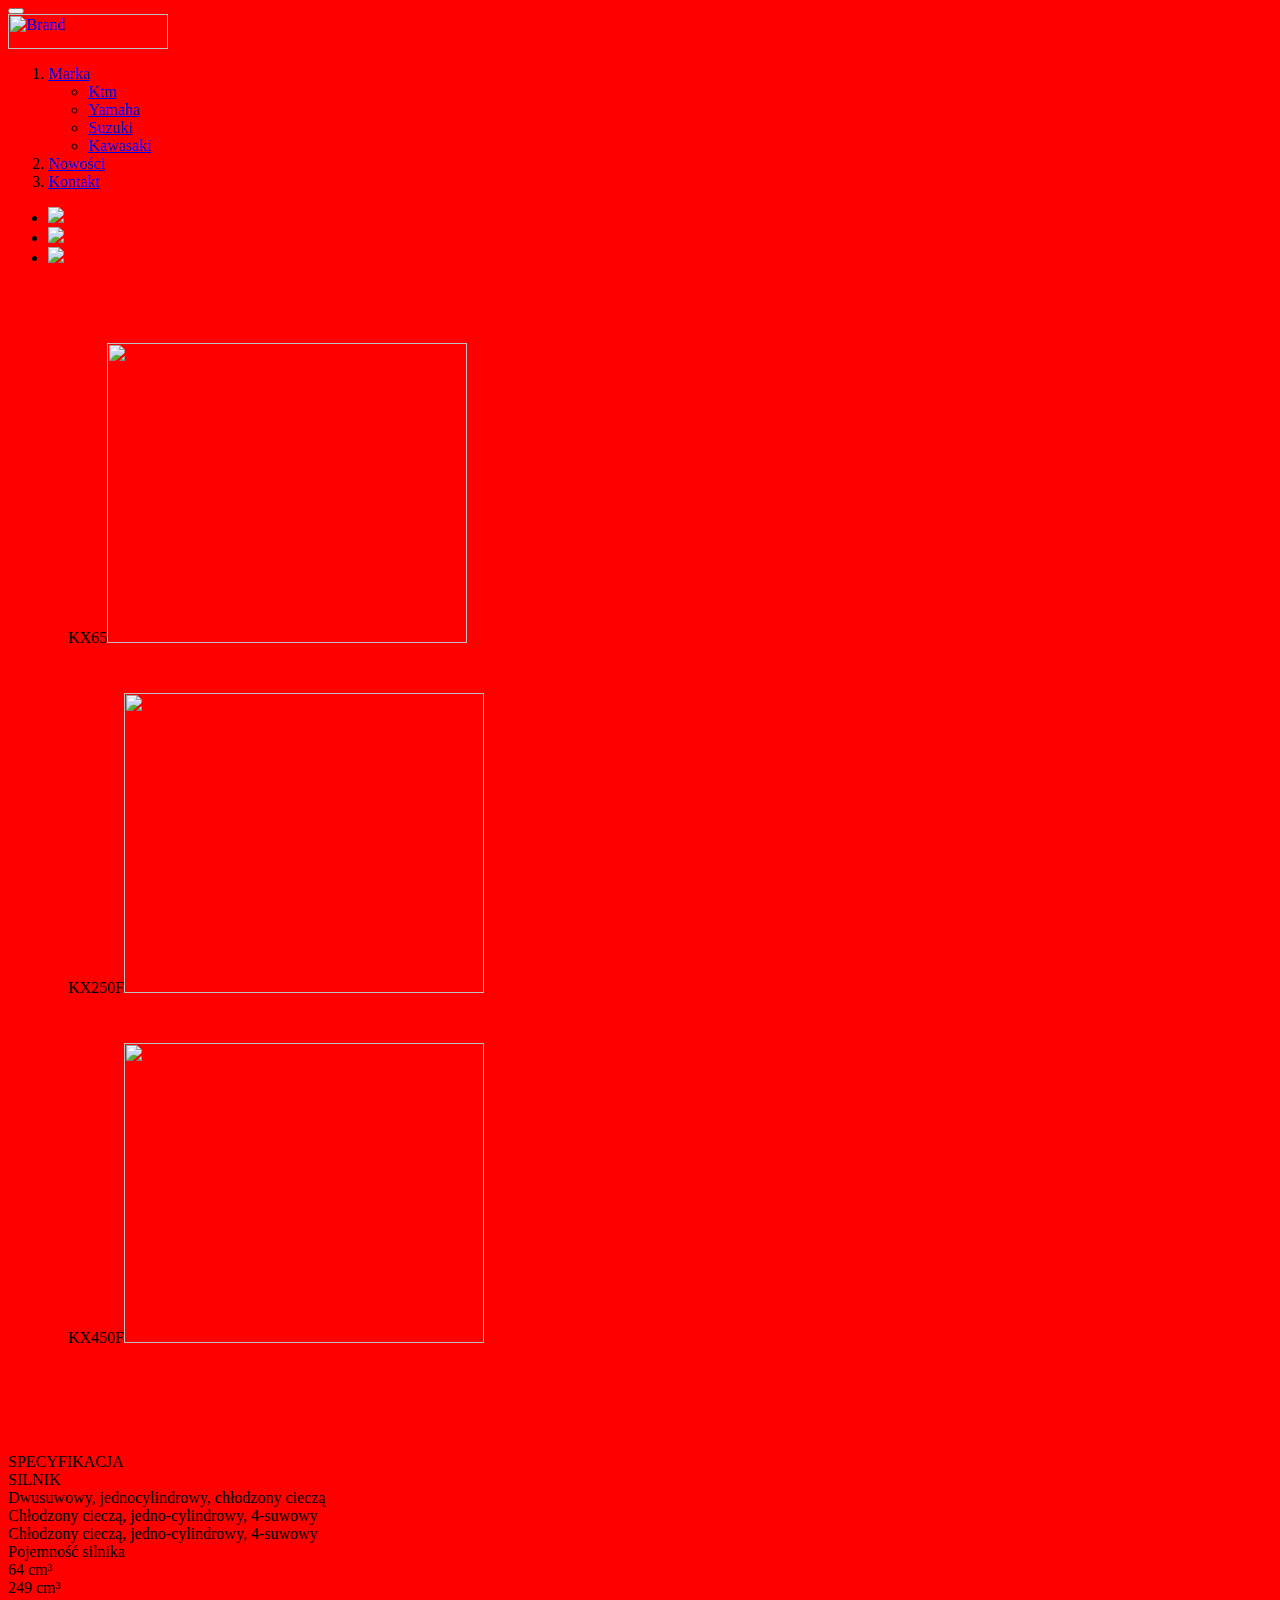
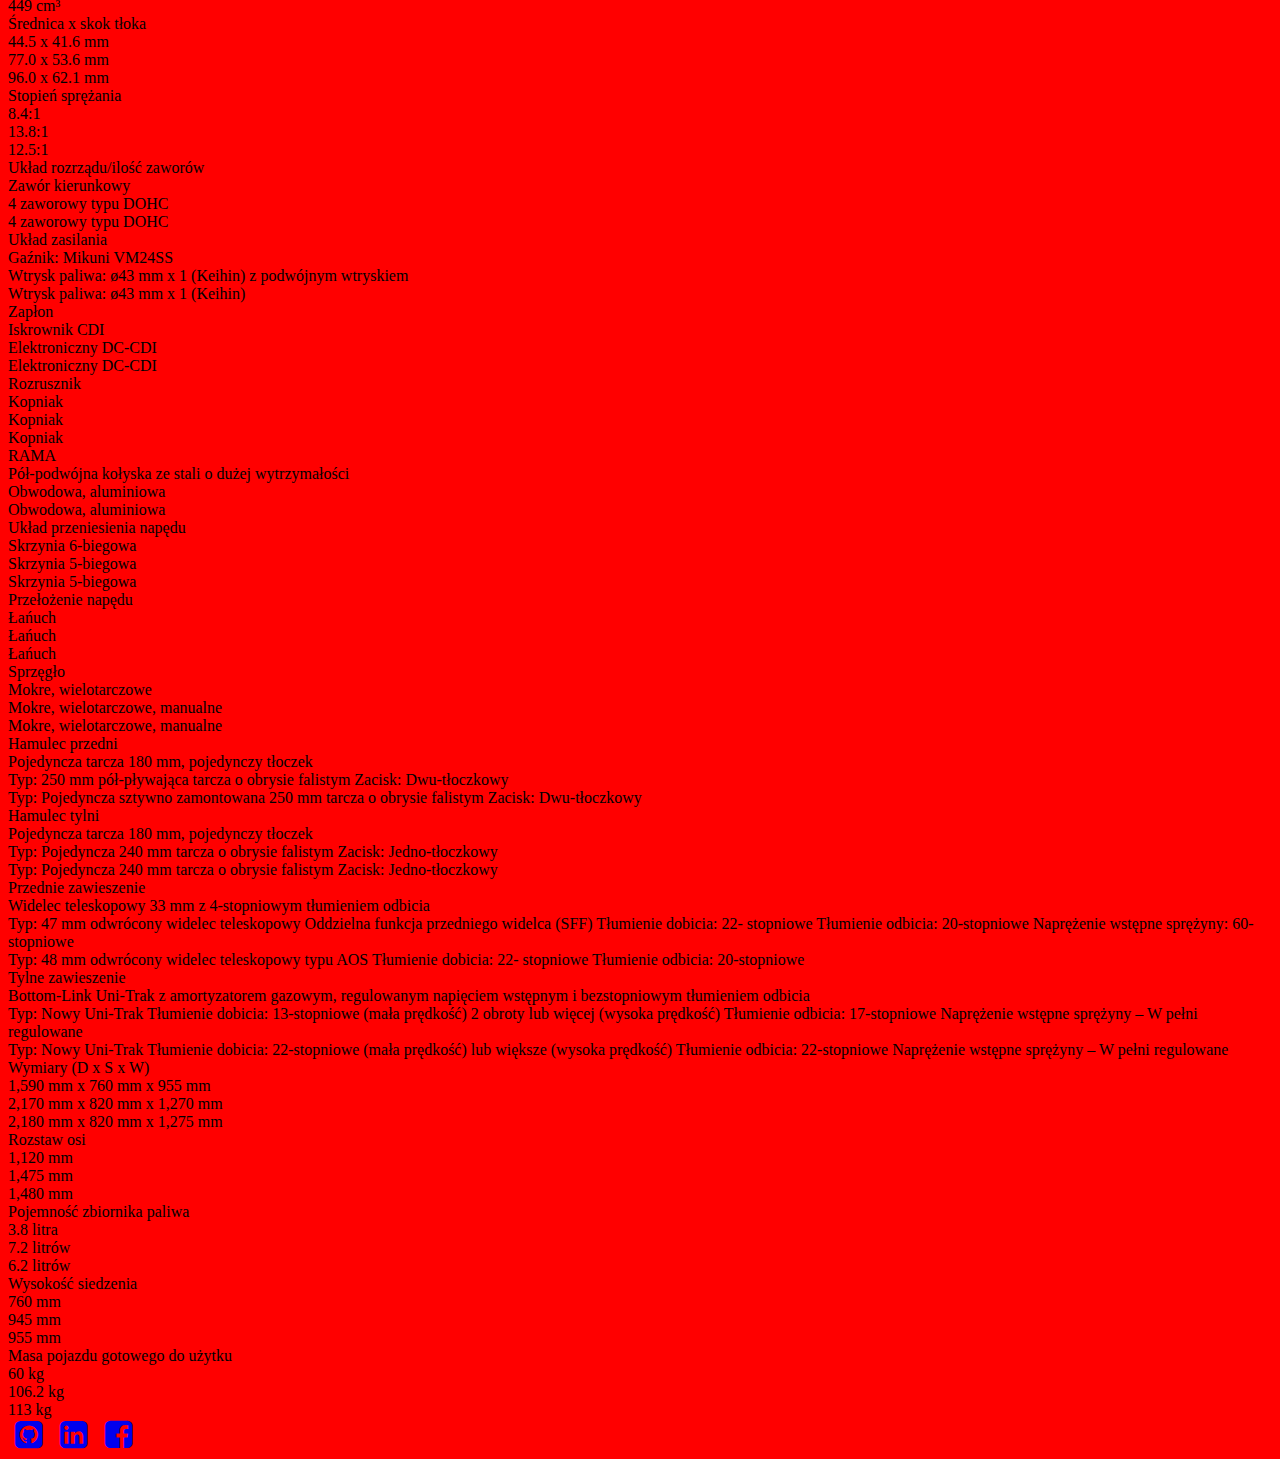
==== kawasaki.html @ 73e1bb9b "commit" ====
<!DOCYPE html>
<html>
	<head>
		<title>
			Kawasaki
		</title>
		<meta charset="UTF-8"/>
		<link rel="stylesheet" href="dist/css/bootstrap.min.css">
    	<link rel="stylesheet" href="dist/css/bootstrap-theme.min.css">
    	<script src="https://ajax.googleapis.com/ajax/libs/jquery/1.11.2/jquery.min.js"></script>
    	<script src="dist/js/bootstrap.js"></script>
    	<link rel="stylesheet" href="custom.css">  
        <link rel="stylesheet" href="http://maxcdn.bootstrapcdn.com/font-awesome/4.3.0/css/font-awesome.min.css">  

        <style>

        #wysokosc{
        position :absolute;
        top: 40px;
        left: auto;
        
        }

        </style>
	</head>

	<body>
		<body style="background: red;">
			<div class="navbar navbar-inverse navbar-fixed-top" role="banner">
    			<div class="container-fluid">
        			<div class="navbar-header">
            		  <button
                            type="button" class="navbar-toggle collapsed"
                    	   data-toggle="collapse"
                    	   data-target="#my-menu">
                		  <span class="sr-only">Toggle navigation</span>
                		  <span class="icon-bar"></span>
                		  <span class="icon-bar"></span>
                		  <span class="icon-bar"></span>
            		  </button>
                </div>
            <div class="navbar-collapse collapse" id="my-menu">
                    <a class="navbar-brand" href="http://www.kawasaki.pl/pl/products/motocross/2016/kx450f/overview?Uid=0880CQtQWAlfC1pYUA0MXFheXQlRCloJCVxfWl1fCllZX1s"><img width=160px height=35px alt="Brand" src="Pictures\kawasaki.png"></a>
                    <ol class="nav navbar-nav my_menu_center">
                		<li><a href="about.html">Marka</a>
                            <ul>
                                 <li><a href="ktm.html">Ktm</a></li>
                                 <li><a href="yamaha.html">Yamaha</a></li>
                                 <li><a href="suzuki.html">Suzuki</a></li>
                                 <li><a href="kawasaki.html">Kawasaki</a></li>
                            </ul>
                        </li>

                		<li><a href="#">Nowości</a></li>
                		<li><a href="#">Kontakt</a></li>
            		</ol>
            
            		<ul class="nav navbar-nav navbar-right">
                        <li><a href="index.html"><img src="Pictures\polski.png"></a></li>
                        <li><a href="index.html"><img src="Pictures\angielski.png"></a></li>
                        <li><a href="index.html"><img src="Pictures\rosyjski.png"></a></li>
            		</ul>
        		</div>

    			</div>
			</div>

            <div class="pas" style="padding: 60px">
                <div class="container">
                    <div class="row">
                        <div class="col-lg-4 kolumnaA" style="height: 350px">KX65<img src="Pictures\kx65.jpg" width="360" height="300"></div>
                        <div class="col-lg-4 kolumnaB" style="height: 350px">KX250F<img src="Pictures\kx250f.jpg" width="360" height="300"></div>
                        <div class="col-lg-4 kolumnaC" style="height: 350px">KX450F<img src="Pictures\obraz4.jpg" width="360" height="300"></div>
                    </div>
                </div>
            </div>

            <div class="pas2">
                <div class="container">
                    <div class="row">
                        <div class="pas4">
                            SPECYFIKACJA
                        </div>

                        <div class="pas3">
                            SILNIK
                        </div>
                    </div>
                </div>
            </div>

            <div class="pas">
                <div class="container">
                    <div class="row">
                        <div class="col-md-4 kolumnaA">Dwusuwowy, jednocylindrowy, chłodzony cieczą</div>
                        <div class="col-md-4 kolumnaB">Chłodzony cieczą, jedno-cylindrowy, 4-suwowy</div>
                        <div class="col-md-4 kolumnaC">Chłodzony cieczą, jedno-cylindrowy, 4-suwowy</div>
                    </div>
                </div>
            </div>

            <div class="pas2">
                <div class="container">
                    <div class="row">
                        <div class="pas3">
                            Pojemność silnika
                        </div>
                    </div>
                </div>
            </div>

            <div class="pas">
                <div class="container">
                    <div class="row">
                        <div class="col-md-4 kolumnaA">64 cm³</div>
                        <div class="col-md-4 kolumnaB">249 cm³</div>
                        <div class="col-md-4 kolumnaC">449 cm³</div>
                    </div>
                </div>
            </div>

            <div class="pas2">
                <div class="container">
                    <div class="row">
                        <div class="pas3">
                            Średnica x skok tłoka
                        </div>
                    </div>
                </div>
            </div>

            <div class="pas">
                <div class="container">
                    <div class="row">
                        <div class="col-md-4 kolumnaA">44.5 x 41.6 mm</div>
                        <div class="col-md-4 kolumnaB">77.0 x 53.6 mm</div>
                        <div class="col-md-4 kolumnaC">96.0 x 62.1 mm</div>
                    </div>
                </div>
            </div>

            <div class="pas2">
                <div class="container">
                    <div class="row">
                        <div class="pas3">
                            Stopień sprężania
                        </div>
                    </div>
                </div>
            </div>

            <div class="pas">
                <div class="container">
                    <div class="row">
                        <div class="col-md-4 kolumnaA">8.4:1</div>
                        <div class="col-md-4 kolumnaB">13.8:1</div>
                        <div class="col-md-4 kolumnaC">12.5:1</div>
                    </div>
                </div>
            </div>

            <div class="pas2">
                <div class="container">
                    <div class="row">
                        <div class="pas3">
                            Układ rozrządu/ilość zaworów
                        </div>
                    </div>
                </div>
            </div>

            <div class="pas">
                <div class="container">
                    <div class="row">
                        <div class="col-md-4 kolumnaA">Zawór kierunkowy</div>
                        <div class="col-md-4 kolumnaB">4 zaworowy typu DOHC</div>
                        <div class="col-md-4 kolumnaC">4 zaworowy typu DOHC</div>
                    </div>
                </div>
            </div>

            <div class="pas2">
                <div class="container">
                    <div class="row">
                        <div class="pas3">
                            Układ zasilania
                        </div>
                    </div>
                </div>
            </div>

            <div class="pas">
                <div class="container">
                    <div class="row">
                        <div class="col-md-4 kolumnaA">Gaźnik: Mikuni VM24SS</div>
                        <div class="col-md-4 kolumnaB">Wtrysk paliwa: ø43 mm x 1 (Keihin) z podwójnym wtryskiem</div>
                        <div class="col-md-4 kolumnaC">Wtrysk paliwa: ø43 mm x 1 (Keihin)</div>
                    </div>
                </div>
            </div>

            <div class="pas2">
                <div class="container">
                    <div class="row">
                        <div class="pas3">
                            Zapłon
                        </div>
                    </div>
                </div>
            </div>

            <div class="pas">
                <div class="container">
                    <div class="row">
                        <div class="col-md-4 kolumnaA">Iskrownik CDI</div>
                        <div class="col-md-4 kolumnaB">Elektroniczny DC-CDI</div>
                        <div class="col-md-4 kolumnaC">Elektroniczny DC-CDI</div>
                    </div>
                </div>
            </div>

            <div class="pas2">
                <div class="container">
                    <div class="row">
                        <div class="pas3">
                            Rozrusznik
                        </div>
                    </div>
                </div>
            </div>

            <div class="pas">
                <div class="container">
                    <div class="row">
                        <div class="col-md-4 kolumnaA">Kopniak</div>
                        <div class="col-md-4 kolumnaB">Kopniak</div>
                        <div class="col-md-4 kolumnaC">Kopniak</div>
                    </div>
                </div>
            </div>

            <div class="pas2">
                <div class="container">
                    <div class="row">
                        <div class="pas3">
                            RAMA
                        </div>
                    </div>
                </div>
            </div>

            <div class="pas">
                <div class="container">
                    <div class="row">
                        <div class="col-md-4 kolumnaA">Pół-podwójna kołyska ze stali o dużej wytrzymałości</div>
                        <div class="col-md-4 kolumnaB">Obwodowa, aluminiowa</div>
                        <div class="col-md-4 kolumnaC">Obwodowa, aluminiowa</div>
                    </div>
                </div>
            </div>

            <div class="pas2">
                <div class="container">
                    <div class="row">
                        <div class="pas3">
                            Układ przeniesienia napędu
                        </div>
                    </div>
                </div>
            </div>

            <div class="pas">
                <div class="container">
                    <div class="row">
                        <div class="col-md-4 kolumnaA">Skrzynia 6-biegowa</div>
                        <div class="col-md-4 kolumnaB">Skrzynia 5-biegowa</div>
                        <div class="col-md-4 kolumnaC">Skrzynia 5-biegowa</div>
                    </div>
                </div>
            </div>

            <div class="pas2">
                <div class="container">
                    <div class="row">
                        <div class="pas3">
                            Przełożenie napędu
                        </div>
                    </div>
                </div>
            </div>

            <div class="pas">
                <div class="container">
                    <div class="row">
                        <div class="col-md-4 kolumnaA">Łańuch</div>
                        <div class="col-md-4 kolumnaB">Łańuch</div>
                        <div class="col-md-4 kolumnaC">Łańuch</div>
                    </div>
                </div>
            </div>

            <div class="pas2">
                <div class="container">
                    <div class="row">
                        <div class="pas3">
                            Sprzęgło
                        </div>
                    </div>
                </div>
            </div>

            <div class="pas">
                <div class="container">
                    <div class="row">
                        <div class="col-md-4 kolumnaA">Mokre, wielotarczowe</div>
                        <div class="col-md-4 kolumnaB">Mokre, wielotarczowe, manualne</div>
                        <div class="col-md-4 kolumnaC">Mokre, wielotarczowe, manualne</div>
                    </div>
                </div>
            </div>

             <div class="pas2">
                <div class="container">
                    <div class="row">
                        <div class="pas3">
                            Hamulec przedni
                        </div>
                    </div>
                </div>
            </div>

            <div class="pas">
                <div class="container">
                    <div class="row">
                        <div class="col-md-4 kolumnaA">Pojedyncza tarcza 180 mm, pojedynczy tłoczek</div>
                        <div class="col-md-4 kolumnaB">Typ: 250 mm pół-pływająca tarcza o obrysie falistym Zacisk: Dwu-tłoczkowy</div>
                        <div class="col-md-4 kolumnaC">Typ: Pojedyncza sztywno zamontowana 250 mm tarcza o obrysie falistym Zacisk: Dwu-tłoczkowy</div>
                    </div>
                </div>
            </div>

            <div class="pas2">
                <div class="container">
                    <div class="row">
                        <div class="pas3">
                            Hamulec tylni
                        </div>
                    </div>
                </div>
            </div>

            <div class="pas">
                <div class="container">
                    <div class="row">
                        <div class="col-md-4 kolumnaA">Pojedyncza tarcza 180 mm, pojedynczy tłoczek</div>
                        <div class="col-md-4 kolumnaB">Typ: Pojedyncza 240 mm tarcza o obrysie falistym Zacisk: Jedno-tłoczkowy</div>
                        <div class="col-md-4 kolumnaC">Typ: Pojedyncza 240 mm tarcza o obrysie falistym Zacisk: Jedno-tłoczkowy</div>
                    </div>
                </div>
            </div>

            <div class="pas2">
                <div class="container">
                    <div class="row">
                        <div class="pas3">
                            Przednie zawieszenie
                        </div>
                    </div>
                </div>
            </div>

            <div class="pas">
                <div class="container">
                    <div class="row">
                        <div class="col-md-4 kolumnaA">Widelec teleskopowy 33 mm z 4-stopniowym tłumieniem odbicia</div>
                        <div class="col-md-4 kolumnaB">Typ: 47 mm odwrócony widelec teleskopowy Oddzielna funkcja przedniego widelca (SFF) Tłumienie dobicia: 22- stopniowe Tłumienie odbicia: 20-stopniowe Naprężenie wstępne sprężyny: 60-stopniowe</div>
                        <div class="col-md-4 kolumnaC">Typ: 48 mm odwrócony widelec teleskopowy typu AOS Tłumienie dobicia: 22- stopniowe Tłumienie odbicia: 20-stopniowe</div>
                    </div>
                </div>
            </div>

            <div class="pas2">
                <div class="container">
                    <div class="row">
                        <div class="pas3">
                            Tylne zawieszenie
                        </div>
                    </div>
                </div>
            </div>

            <div class="pas">
                <div class="container">
                    <div class="row">
                        <div class="col-md-4 kolumnaA">Bottom-Link Uni-Trak z amortyzatorem gazowym, regulowanym napięciem wstępnym i bezstopniowym tłumieniem odbicia</div>
                        <div class="col-md-4 kolumnaB">Typ: Nowy Uni-Trak Tłumienie dobicia: 13-stopniowe (mała prędkość) 2 obroty lub więcej (wysoka prędkość) Tłumienie odbicia: 17-stopniowe Naprężenie wstępne sprężyny – W pełni regulowane</div>
                        <div class="col-md-4 kolumnaC">Typ: Nowy Uni-Trak Tłumienie dobicia: 22-stopniowe (mała prędkość) lub większe (wysoka prędkość) Tłumienie odbicia: 22-stopniowe Naprężenie wstępne sprężyny – W pełni regulowane</div>
                    </div>
                </div>
            </div>

            <div class="pas2">
                <div class="container">
                    <div class="row">
                        <div class="pas3">
                            Wymiary (D x S x W)
                        </div>
                    </div>
                </div>
            </div>

            <div class="pas">
                <div class="container">
                    <div class="row">
                        <div class="col-md-4 kolumnaA">1,590 mm x 760 mm x 955 mm</div>
                        <div class="col-md-4 kolumnaB">2,170 mm x 820 mm x 1,270 mm</div>
                        <div class="col-md-4 kolumnaC">2,180 mm x 820 mm x 1,275 mm</div>
                    </div>
                </div>
            </div>

            <div class="pas2">
                <div class="container">
                    <div class="row">
                        <div class="pas3">
                            Rozstaw osi
                        </div>
                    </div>
                </div>
            </div>

            <div class="pas">
                <div class="container">
                    <div class="row">
                        <div class="col-md-4 kolumnaA">1,120 mm</div>
                        <div class="col-md-4 kolumnaB">1,475 mm</div>
                        <div class="col-md-4 kolumnaC">1,480 mm</div>
                    </div>
                </div>
            </div>

            <div class="pas2">
                <div class="container">
                    <div class="row">
                        <div class="pas3">
                            Pojemność zbiornika paliwa
                        </div>
                    </div>
                </div>
            </div>

            <div class="pas">
                <div class="container">
                    <div class="row">
                        <div class="col-md-4 kolumnaA">3.8 litra</div>
                        <div class="col-md-4 kolumnaB">7.2 litrów</div>
                        <div class="col-md-4 kolumnaC">6.2 litrów</div>
                    </div>
                </div>
            </div>

            <div class="pas2">
                <div class="container">
                    <div class="row">
                        <div class="pas3">
                            Wysokość siedzenia
                        </div>
                    </div>
                </div>
            </div>

            <div class="pas">
                <div class="container">
                    <div class="row">
                        <div class="col-md-4 kolumnaA">760 mm</div>
                        <div class="col-md-4 kolumnaB">945 mm</div>
                        <div class="col-md-4 kolumnaC">955 mm</div>
                    </div>
                </div>
            </div>

            <div class="pas2">
                <div class="container">
                    <div class="row">
                        <div class="pas3">
                            Masa pojazdu gotowego do użytku
                        </div>
                    </div>
                </div>
            </div>

            <div class="pas">
                <div class="container">
                    <div class="row">
                        <div class="col-md-4 kolumnaA">60 kg</div>
                        <div class="col-md-4 kolumnaB">106.2 kg</div>
                        <div class="col-md-4 kolumnaC">113 kg</div>
                    </div>
                </div>
            </div>

        
            <footer class="footer">
                <div class="container text-center">
                     <a href="https://github.com/"><i class="fa fa-github-square fa-2x fa-fw"></i></a>
                    <a href="#"><i class="fa fa-linkedin-square fa-2x fa-fw"></i></a>
                    <a href="https://www.facebook.com/"><i class="fa fa-facebook-square fa-2x fa-fw"></i></a>
                </div>
            </footer>
        
	</body>
</html>
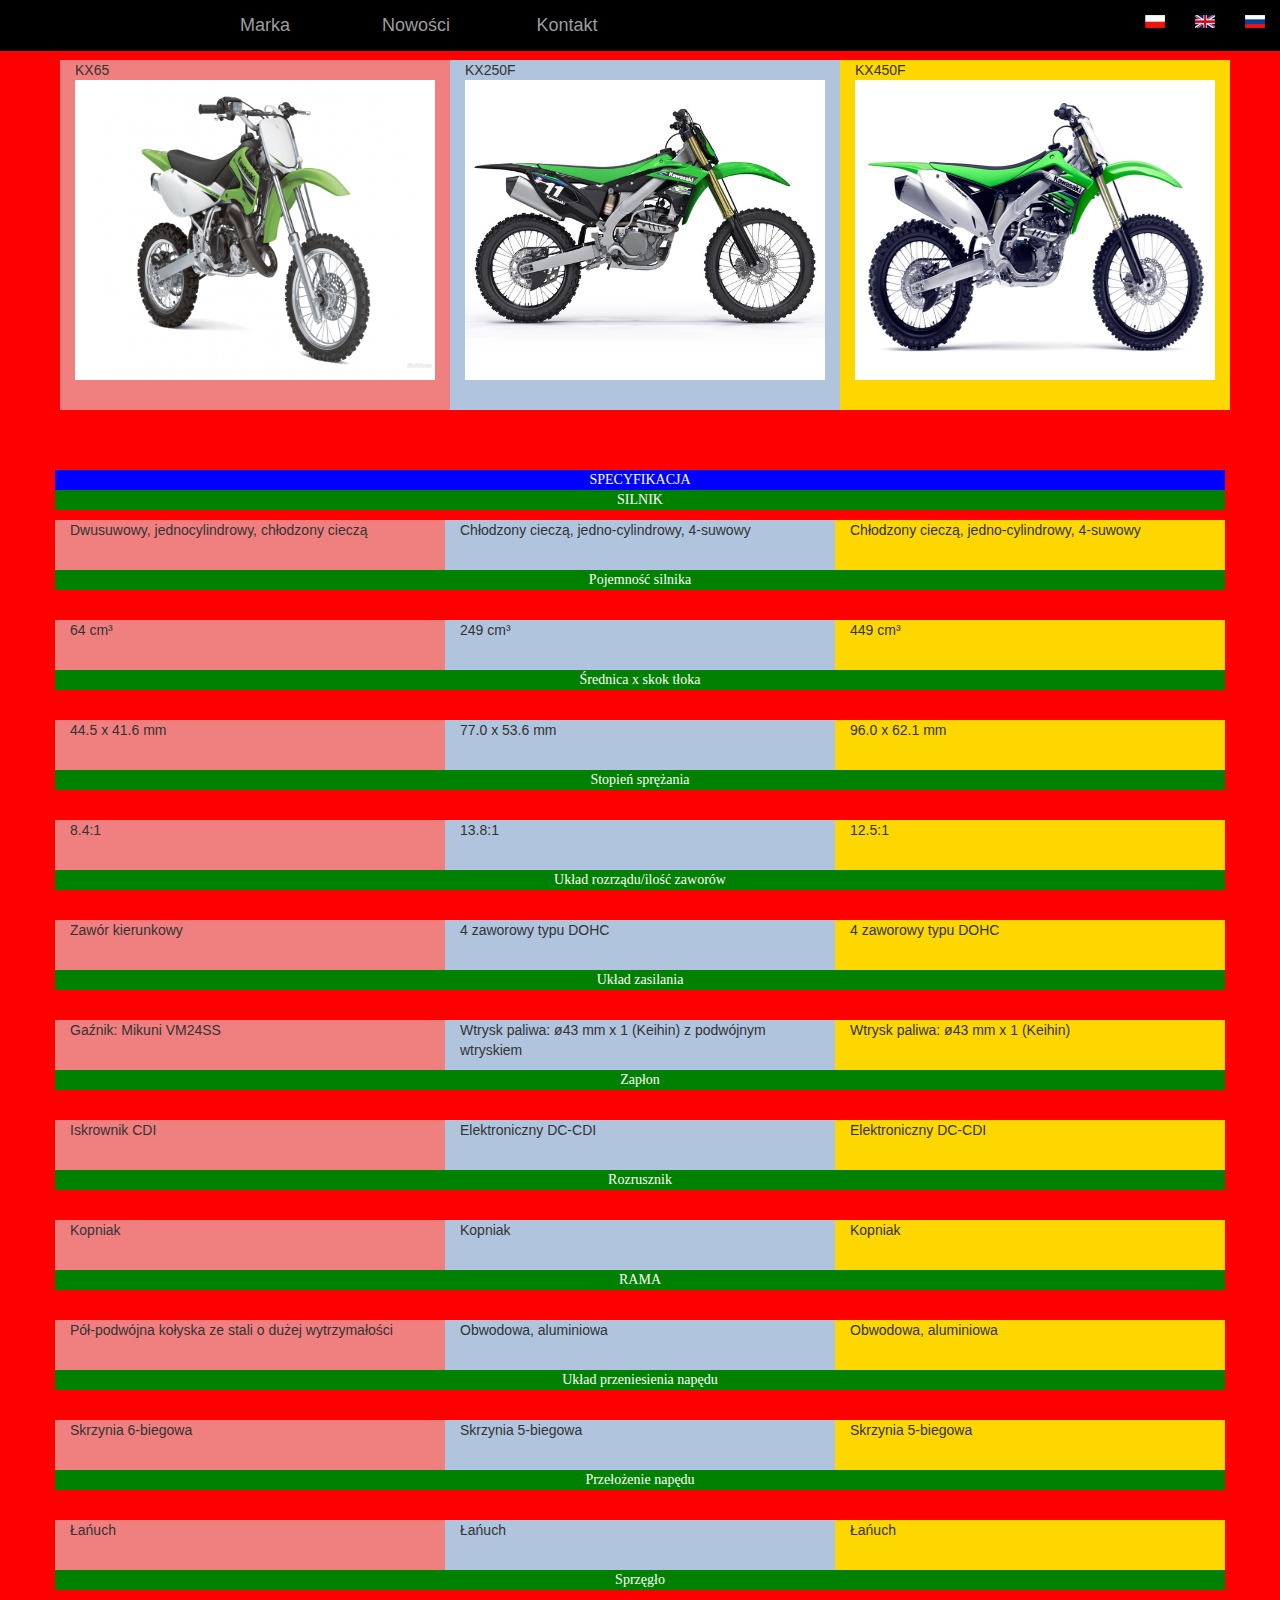
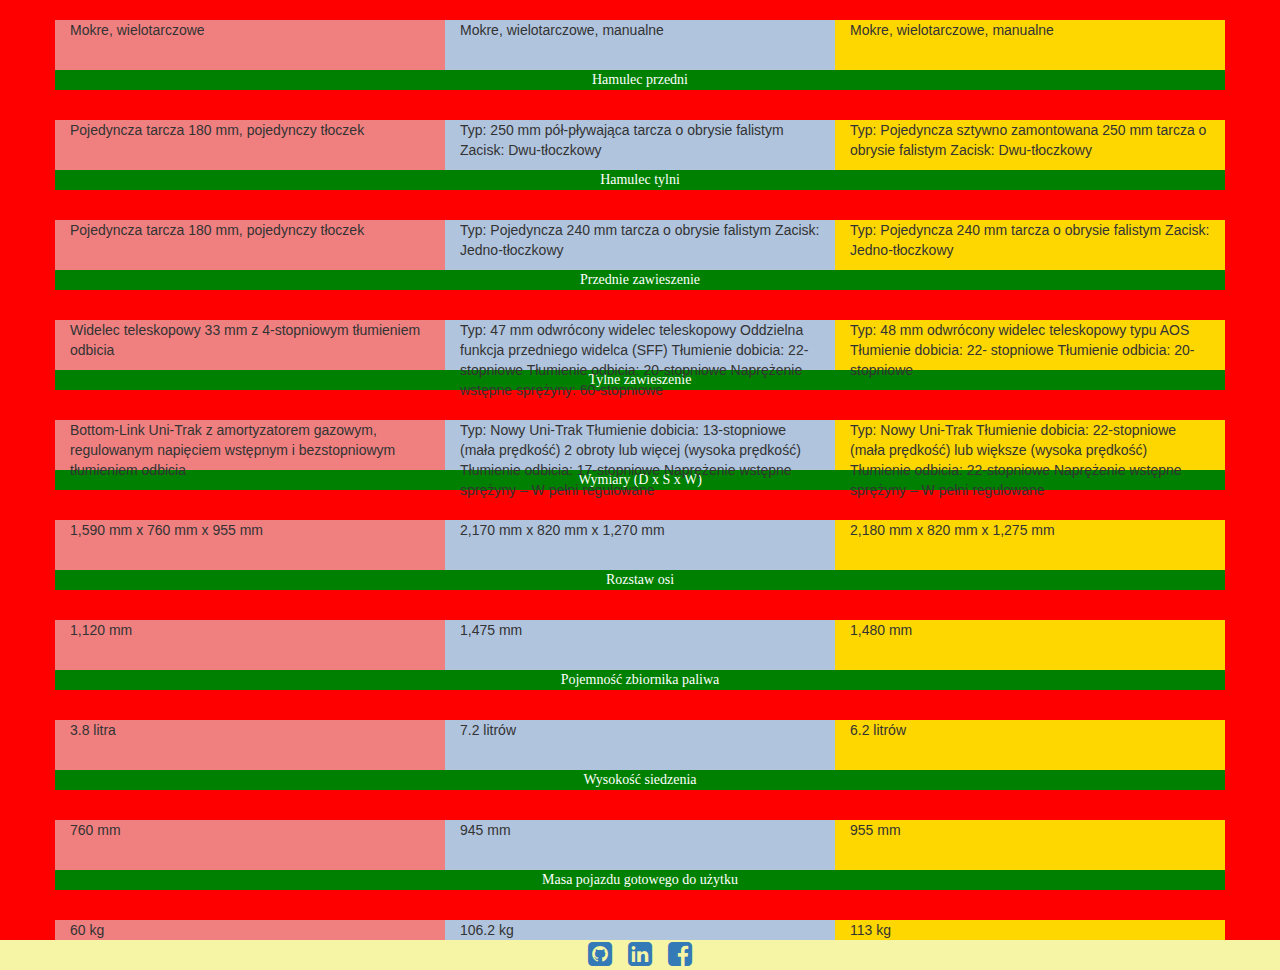
==== commit 9c168222: "Update kawasaki.html" ====
--- a/kawasaki.html
+++ b/kawasaki.html
@@ -6,7 +6,7 @@
 			Kawasaki
 		</title>
 		<meta charset="UTF-8"/>
-		<link rel="stylesheet" href="dist/css/bootstrap.min.css">
+		<link rel="stylesheet" href="bootstrap.min.css">
     	<link rel="stylesheet" href="dist/css/bootstrap-theme.min.css">
     	<script src="https://ajax.googleapis.com/ajax/libs/jquery/1.11.2/jquery.min.js"></script>
     	<script src="dist/js/bootstrap.js"></script>
@@ -510,4 +510,4 @@
             </footer>
         
 	</body>
-</html>+</html>
--- a/custom.css
+++ b/custom.css
@@ -0,0 +1,255 @@
+@import url (http://fonts.googleapis.com/css?family=Shadows+Into+Light)
+@import url (http://fonts.googleapis.com/css?family=Kaushan+Script)
+@import url (http://fonts.googleapis.com/css?family=Pacifico)
+
+.cont {
+margin: auto;
+clear: both;
+position: center;
+}
+
+p{
+  text-align: center;
+	color: black;
+}
+
+.a {
+  
+border: none;
+  
+line-height: 1;
+  
+margin: 0;
+  
+padding: 0;
+
+min-height: 800px;
+
+}
+
+
+.pas1_yamaha{
+background: url('Pictures/yamaha_yzf250.jpg') no-repeat 100% 5%;
+color: black;
+min-height: 600px;
+padding: 100px;
+}
+
+.pas2_yamaha{
+background: url('Pictures/yamaha_yz450f.jpg') no-repeat 100% 5%;
+color: black;
+min-height: 600px;
+}
+
+.pas3_yamaha{
+background: url('Pictures/yamaha_wr450f.jpg') no-repeat 100% 5%;
+color: white;
+min-height: 600px;
+}
+
+ol {
+  list-style-type:none;
+  padding:0;
+  margin:0;
+  font-size:18px;
+  height:2em;
+  line-height:2em;
+  text-align:center;
+}
+
+ol > li {
+float:left;
+width:150px;
+margin-left:1px;
+background-color:black;
+}
+
+ol > li:first-child {
+margin-left:0;
+}
+
+ol > li:hover {
+background-color:gray;
+border-radius:10px;
+}
+
+ol > li:hover > ul {
+display:block;
+}
+
+div > ol > li > ul > li > a {
+outline: none;
+  
+display: block;
+  
+position: relative;
+  
+  
+font-size: 15px;
+   
+color: white;
+  
+padding: 2px;
+
+}
+
+div > ol > li > ul {
+display:none;
+list-style-type:none;
+padding:0;
+margin:0;
+}
+
+ol > li > ul > li:hover {
+background-color:#DDD;
+border-radius:10px;
+display:block;
+}
+
+
+
+.navbar{
+background: black
+}
+
+.link-to-the-top {
+    position: fixed;
+    bottom: 20px;
+    right: 20px;
+}
+
+
+.center{
+	display: block;
+    margin-left: auto;
+    margin-right: auto;
+}
+
+.pas1 {
+
+background: red;
+
+font-family: 'Shadows Into Light', cursive;
+color: white;
+height: 50px;
+}
+
+
+
+.pas2 {
+    
+background: red;
+color: white;
+font-family: 'Pacifico', cursive;
+text-align:center;
+height: 50px;
+margin-left: auto;
+margin-right: auto;
+}
+
+
+.pas3{
+background: green;
+  
+}
+
+.pas4{
+background: blue;
+}
+
+.kolumnaA {
+background: lightcoral;
+height: 50px;
+}
+
+.kolumnaB {
+background: lightsteelblue;
+height: 50px;
+}
+
+.kolumnaC {
+background: gold;
+height: 50px;
+}
+
+.kolumnaD{
+background: lightgreen;
+height:25px;
+}
+
+.kolumnaE{
+background: gray
+height:25px;
+}
+
+.body{
+background: black;
+height: 100px;
+}
+
+.navigation {
+   
+background: black;
+height: 200px;
+}
+
+
+
+.footer {
+        position: absolute;
+        bottom: 0;
+        width: 100%;
+        height: 30px;
+	
+        background-color: #f5f5A5;
+    } 
+
+html {
+        position: relative;
+        min-height: 100%;
+    }
+
+#stage{
+	left:50%;
+	margin-left:-350px;
+	position:absolute;
+	width:700px;
+	height:100%;
+}
+
+#stage img{
+	display:none;
+}
+
+#stage .default{
+	display:block;
+	left:50%;
+	margin-left:-135px;
+	position:absolute;
+}
+
+#stage .animationReady{
+	display:block;
+	position:absolute;
+	top:0;
+	left:0;
+}
+
+
+
+
+
+
+
+
+
+
+
+
+
+
+
+
+
+
+
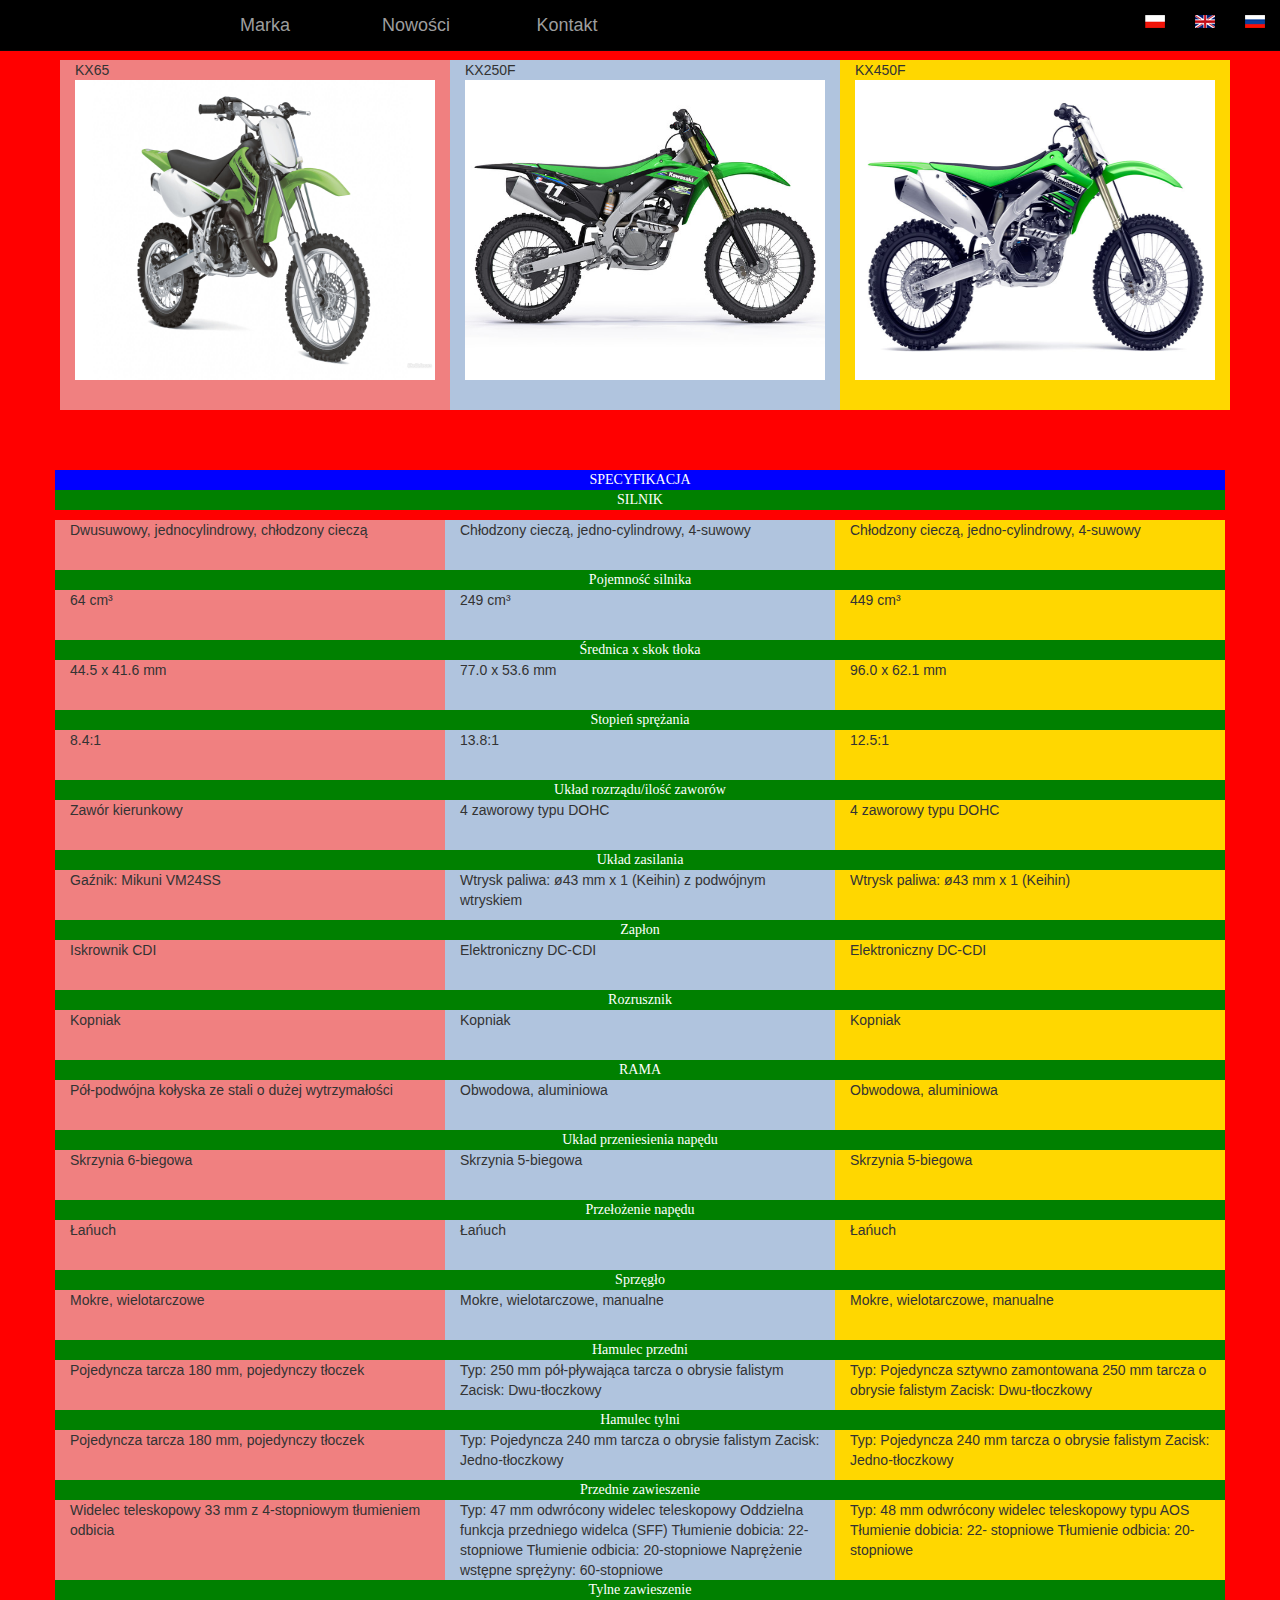
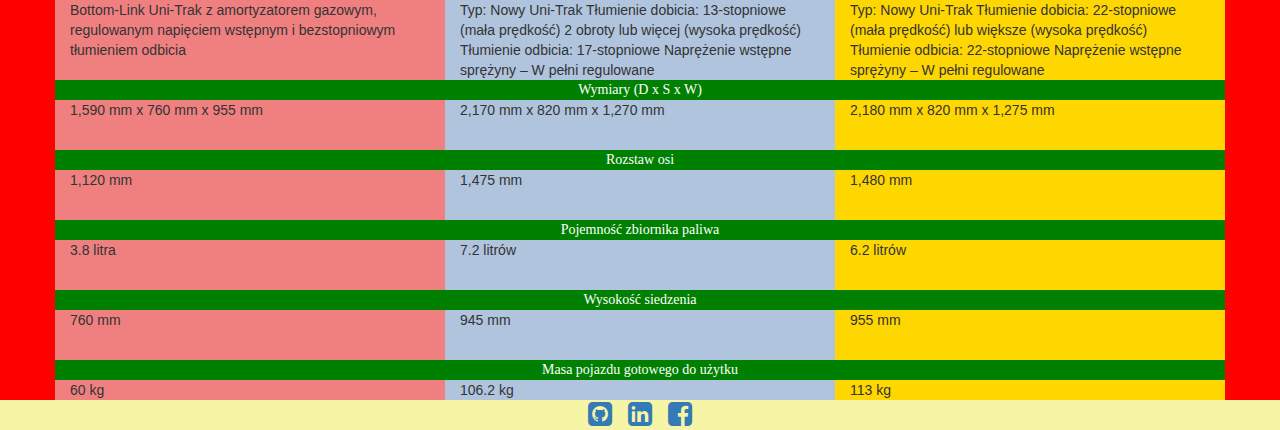
==== commit d2f3981d: "Update kawasaki.html" ====
--- a/kawasaki.html
+++ b/kawasaki.html
@@ -5,13 +5,16 @@
 		<title>
 			Kawasaki
 		</title>
+		
 		<meta charset="UTF-8"/>
-		<link rel="stylesheet" href="bootstrap.min.css">
+		<link rel="stylesheet" href="bootstrap/dist/css/bootstrap.min.css">
     	<link rel="stylesheet" href="dist/css/bootstrap-theme.min.css">
     	<script src="https://ajax.googleapis.com/ajax/libs/jquery/1.11.2/jquery.min.js"></script>
     	<script src="dist/js/bootstrap.js"></script>
     	<link rel="stylesheet" href="custom.css">  
         <link rel="stylesheet" href="http://maxcdn.bootstrapcdn.com/font-awesome/4.3.0/css/font-awesome.min.css">  
+        <link rel="stylesheet" href="http://maxcdn.bootstrapcdn.com/font-awesome/4.3.0/css/font-awesome.min.css">  
+        <script src="przewijanie.js"></script> 
 
         <style>
 
@@ -43,7 +46,7 @@
             <div class="navbar-collapse collapse" id="my-menu">
                     <a class="navbar-brand" href="http://www.kawasaki.pl/pl/products/motocross/2016/kx450f/overview?Uid=0880CQtQWAlfC1pYUA0MXFheXQlRCloJCVxfWl1fCllZX1s"><img width=160px height=35px alt="Brand" src="Pictures\kawasaki.png"></a>
                     <ol class="nav navbar-nav my_menu_center">
-                		<li><a href="about.html">Marka</a>
+                		<li><a href="#">Marka</a>
                             <ul>
                                  <li><a href="ktm.html">Ktm</a></li>
                                  <li><a href="yamaha.html">Yamaha</a></li>
@@ -69,7 +72,7 @@
             <div class="pas" style="padding: 60px">
                 <div class="container">
                     <div class="row">
-                        <div class="col-lg-4 kolumnaA" style="height: 350px">KX65<img src="Pictures\kx65.jpg" width="360" height="300"></div>
+                        <div class="col-lg-4 kolumnaA" style="height: 350px;">KX65<img src="Pictures\kx65.jpg" width="360" height="300"></div>
                         <div class="col-lg-4 kolumnaB" style="height: 350px">KX250F<img src="Pictures\kx250f.jpg" width="360" height="300"></div>
                         <div class="col-lg-4 kolumnaC" style="height: 350px">KX450F<img src="Pictures\obraz4.jpg" width="360" height="300"></div>
                     </div>
@@ -100,7 +103,6 @@
                 </div>
             </div>
 
-            <div class="pas2">
                 <div class="container">
                     <div class="row">
                         <div class="pas3">
@@ -108,7 +110,7 @@
                         </div>
                     </div>
                 </div>
-            </div>
+            
 
             <div class="pas">
                 <div class="container">
@@ -120,7 +122,6 @@
                 </div>
             </div>
 
-            <div class="pas2">
                 <div class="container">
                     <div class="row">
                         <div class="pas3">
@@ -128,7 +129,6 @@
                         </div>
                     </div>
                 </div>
-            </div>
 
             <div class="pas">
                 <div class="container">
@@ -140,7 +140,6 @@
                 </div>
             </div>
 
-            <div class="pas2">
                 <div class="container">
                     <div class="row">
                         <div class="pas3">
@@ -148,7 +147,6 @@
                         </div>
                     </div>
                 </div>
-            </div>
 
             <div class="pas">
                 <div class="container">
@@ -160,7 +158,6 @@
                 </div>
             </div>
 
-            <div class="pas2">
                 <div class="container">
                     <div class="row">
                         <div class="pas3">
@@ -168,7 +165,6 @@
                         </div>
                     </div>
                 </div>
-            </div>
 
             <div class="pas">
                 <div class="container">
@@ -180,7 +176,6 @@
                 </div>
             </div>
 
-            <div class="pas2">
                 <div class="container">
                     <div class="row">
                         <div class="pas3">
@@ -188,7 +183,6 @@
                         </div>
                     </div>
                 </div>
-            </div>
 
             <div class="pas">
                 <div class="container">
@@ -200,7 +194,6 @@
                 </div>
             </div>
 
-            <div class="pas2">
                 <div class="container">
                     <div class="row">
                         <div class="pas3">
@@ -208,7 +201,6 @@
                         </div>
                     </div>
                 </div>
-            </div>
 
             <div class="pas">
                 <div class="container">
@@ -220,7 +212,6 @@
                 </div>
             </div>
 
-            <div class="pas2">
                 <div class="container">
                     <div class="row">
                         <div class="pas3">
@@ -228,7 +219,6 @@
                         </div>
                     </div>
                 </div>
-            </div>
 
             <div class="pas">
                 <div class="container">
@@ -239,8 +229,7 @@
                     </div>
                 </div>
             </div>
-
-            <div class="pas2">
+            
                 <div class="container">
                     <div class="row">
                         <div class="pas3">
@@ -248,8 +237,7 @@
                         </div>
                     </div>
                 </div>
-            </div>
-
+            
             <div class="pas">
                 <div class="container">
                     <div class="row">
@@ -260,7 +248,6 @@
                 </div>
             </div>
 
-            <div class="pas2">
                 <div class="container">
                     <div class="row">
                         <div class="pas3">
@@ -268,7 +255,6 @@
                         </div>
                     </div>
                 </div>
-            </div>
 
             <div class="pas">
                 <div class="container">
@@ -280,7 +266,6 @@
                 </div>
             </div>
 
-            <div class="pas2">
                 <div class="container">
                     <div class="row">
                         <div class="pas3">
@@ -288,7 +273,6 @@
                         </div>
                     </div>
                 </div>
-            </div>
 
             <div class="pas">
                 <div class="container">
@@ -300,7 +284,6 @@
                 </div>
             </div>
 
-            <div class="pas2">
                 <div class="container">
                     <div class="row">
                         <div class="pas3">
@@ -308,7 +291,6 @@
                         </div>
                     </div>
                 </div>
-            </div>
 
             <div class="pas">
                 <div class="container">
@@ -320,7 +302,6 @@
                 </div>
             </div>
 
-             <div class="pas2">
                 <div class="container">
                     <div class="row">
                         <div class="pas3">
@@ -328,7 +309,6 @@
                         </div>
                     </div>
                 </div>
-            </div>
 
             <div class="pas">
                 <div class="container">
@@ -340,7 +320,6 @@
                 </div>
             </div>
 
-            <div class="pas2">
                 <div class="container">
                     <div class="row">
                         <div class="pas3">
@@ -348,7 +327,6 @@
                         </div>
                     </div>
                 </div>
-            </div>
 
             <div class="pas">
                 <div class="container">
@@ -360,7 +338,7 @@
                 </div>
             </div>
 
-            <div class="pas2">
+            
                 <div class="container">
                     <div class="row">
                         <div class="pas3">
@@ -368,19 +346,17 @@
                         </div>
                     </div>
                 </div>
-            </div>
-
-            <div class="pas">
-                <div class="container">
-                    <div class="row">
-                        <div class="col-md-4 kolumnaA">Widelec teleskopowy 33 mm z 4-stopniowym tłumieniem odbicia</div>
-                        <div class="col-md-4 kolumnaB">Typ: 47 mm odwrócony widelec teleskopowy Oddzielna funkcja przedniego widelca (SFF) Tłumienie dobicia: 22- stopniowe Tłumienie odbicia: 20-stopniowe Naprężenie wstępne sprężyny: 60-stopniowe</div>
-                        <div class="col-md-4 kolumnaC">Typ: 48 mm odwrócony widelec teleskopowy typu AOS Tłumienie dobicia: 22- stopniowe Tłumienie odbicia: 20-stopniowe</div>
-                    </div>
-                </div>
-            </div>
-
-            <div class="pas2">
+
+            <div class="pas">
+                <div class="container">
+                    <div class="row">
+                        <div class="col-md-4 kolumnaA" style="height: 80px">Widelec teleskopowy 33 mm z 4-stopniowym tłumieniem odbicia</div>
+                        <div class="col-md-4 kolumnaB" style="height: 80px">Typ: 47 mm odwrócony widelec teleskopowy Oddzielna funkcja przedniego widelca (SFF) Tłumienie dobicia: 22- stopniowe Tłumienie odbicia: 20-stopniowe Naprężenie wstępne sprężyny: 60-stopniowe</div>
+                        <div class="col-md-4 kolumnaC" style="height: 80px">Typ: 48 mm odwrócony widelec teleskopowy typu AOS Tłumienie dobicia: 22- stopniowe Tłumienie odbicia: 20-stopniowe</div>
+                    </div>
+                </div>
+            </div>
+
                 <div class="container">
                     <div class="row">
                         <div class="pas3">
@@ -388,19 +364,17 @@
                         </div>
                     </div>
                 </div>
-            </div>
-
-            <div class="pas">
-                <div class="container">
-                    <div class="row">
-                        <div class="col-md-4 kolumnaA">Bottom-Link Uni-Trak z amortyzatorem gazowym, regulowanym napięciem wstępnym i bezstopniowym tłumieniem odbicia</div>
-                        <div class="col-md-4 kolumnaB">Typ: Nowy Uni-Trak Tłumienie dobicia: 13-stopniowe (mała prędkość) 2 obroty lub więcej (wysoka prędkość) Tłumienie odbicia: 17-stopniowe Naprężenie wstępne sprężyny – W pełni regulowane</div>
-                        <div class="col-md-4 kolumnaC">Typ: Nowy Uni-Trak Tłumienie dobicia: 22-stopniowe (mała prędkość) lub większe (wysoka prędkość) Tłumienie odbicia: 22-stopniowe Naprężenie wstępne sprężyny – W pełni regulowane</div>
-                    </div>
-                </div>
-            </div>
-
-            <div class="pas2">
+
+            <div class="pas">
+                <div class="container">
+                    <div class="row">
+                        <div class="col-md-4 kolumnaA" style="height: 80px">Bottom-Link Uni-Trak z amortyzatorem gazowym, regulowanym napięciem wstępnym i bezstopniowym tłumieniem odbicia</div>
+                        <div class="col-md-4 kolumnaB" style="height: 80px">Typ: Nowy Uni-Trak Tłumienie dobicia: 13-stopniowe (mała prędkość) 2 obroty lub więcej (wysoka prędkość) Tłumienie odbicia: 17-stopniowe Naprężenie wstępne sprężyny – W pełni regulowane</div>
+                        <div class="col-md-4 kolumnaC" style="height: 80px">Typ: Nowy Uni-Trak Tłumienie dobicia: 22-stopniowe (mała prędkość) lub większe (wysoka prędkość) Tłumienie odbicia: 22-stopniowe Naprężenie wstępne sprężyny – W pełni regulowane</div>
+                    </div>
+                </div>
+            </div>
+
                 <div class="container">
                     <div class="row">
                         <div class="pas3">
@@ -408,7 +382,6 @@
                         </div>
                     </div>
                 </div>
-            </div>
 
             <div class="pas">
                 <div class="container">
@@ -420,7 +393,6 @@
                 </div>
             </div>
 
-            <div class="pas2">
                 <div class="container">
                     <div class="row">
                         <div class="pas3">
@@ -428,7 +400,6 @@
                         </div>
                     </div>
                 </div>
-            </div>
 
             <div class="pas">
                 <div class="container">
@@ -440,7 +411,6 @@
                 </div>
             </div>
 
-            <div class="pas2">
                 <div class="container">
                     <div class="row">
                         <div class="pas3">
@@ -448,7 +418,6 @@
                         </div>
                     </div>
                 </div>
-            </div>
 
             <div class="pas">
                 <div class="container">
@@ -460,7 +429,6 @@
                 </div>
             </div>
 
-            <div class="pas2">
                 <div class="container">
                     <div class="row">
                         <div class="pas3">
@@ -468,7 +436,6 @@
                         </div>
                     </div>
                 </div>
-            </div>
 
             <div class="pas">
                 <div class="container">
@@ -480,7 +447,6 @@
                 </div>
             </div>
 
-            <div class="pas2">
                 <div class="container">
                     <div class="row">
                         <div class="pas3">
@@ -488,7 +454,6 @@
                         </div>
                     </div>
                 </div>
-            </div>
 
             <div class="pas">
                 <div class="container">
--- a/custom.css
+++ b/custom.css
@@ -150,7 +150,9 @@
 
 .pas3{
 background: green;
-  
+text-align: center;
+color: white;
+font-family: 'Pacifico', cursive;
 }
 
 .pas4{
